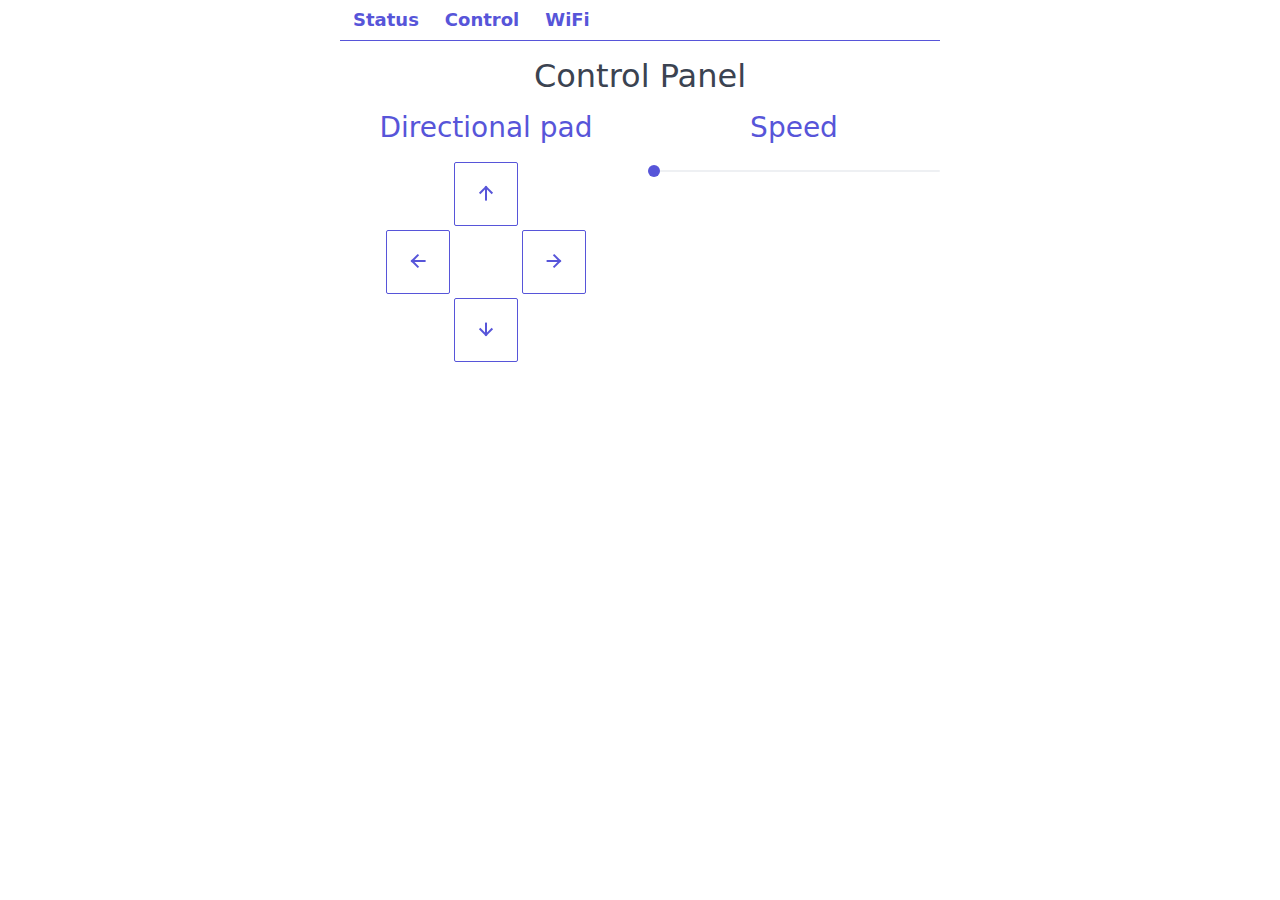
==== MyProjectThing/data/index.html @ 7fdcc574 "ASyncWebServer control (Stable V1)" ====
<!DOCTYPE html>
<html>

<head>
  <meta charset="utf-8">

  <meta name="viewport" content="width=device-width, initial-scale=1.0">

  <title>Gakki-bot</title>

  <link rel="stylesheet" href="spectre.css">
  <link rel="stylesheet" href="style.css">

  <script src="jquery.js"></script>
  <script src="script.js"></script>
</head>

<body>
  <div class="container grid-sm">
    <header class="navbar">
      <div class="navbar-section">
        <a href="" class="btn btn-link btn-lg">Status</a>
        <a href="" class="btn btn-link btn-lg">Control</a>
        <a href="" class="btn btn-link btn-lg">WiFi</a>
      </div>
    </header>

    <h2 class="text-center">Control Panel</h2>

    <div class="columns">
      <div class="column col-6 col-sm-10 is-centered">
        <div class="form-group">
          <h3 class="text-primary text-center">Speed</h3>
          <input id="speed" class="slider tooltip" type="range" min="40" max="100" value="40" oninput="this.setAttribute('value', this.value);">
        </div>
      </div>

      <div class="column col-6 col-sm-12 is-centered">
        <h3 class="text-primary text-center">Directional pad</h3>

        <table class="is-centered">
          <tr>
            <td></td>
            <td>
              <button id="forward" class="btn btn-action btn-xl"><i class="icon icon-upward"></i></button>
            </td>
            <td></td>
          </tr>
          <tr>
            <td>
              <button id="left" class="btn btn-action btn-xl"><i class="icon icon-back"></i></button>
            </td>
            <td></td>
            <td>
              <button id="right" class="btn btn-action btn-xl"><i class="icon icon-forward"></i></button>
            </td>
          </tr>
          <tr>
            <td></td>
            <td>
              <button id="backward" class="btn btn-action btn-xl"><i class="icon icon-downward"></i></button>
            </td>
            <td></td>
          </tr>
        </table>
      </div>
    </div>
  </div>
</body>

</html>
---- MyProjectThing/data/spectre.css ----
.table,.text-left{text-align:left}button,hr,input{overflow:visible}audio,canvas,progress,video{display:inline-block}progress,sub,sup{vertical-align:baseline}html,legend{box-sizing:border-box}fieldset,legend,ol,ul{padding:0}ol,ol ol,ol ul,ul,ul ol,ul ul{margin:.8rem 0 .8rem .8rem}.btn:focus,a:focus{box-shadow:0 0 0 .1rem rgba(87,85,217,.2)}.form-input,.has-icon-left,.has-icon-right,sub,sup{position:relative}.text-ellipsis,.tooltip::after{text-overflow:ellipsis}html{font-family:sans-serif;-webkit-text-size-adjust:100%;-ms-text-size-adjust:100%}article,aside,details,figcaption,figure,footer,header,main,menu,nav,section{display:block}h1{margin:.67em 0}hr{box-sizing:content-box;height:0}a{background-color:transparent;color:#5755d9;outline:0;text-decoration:none}a:active,a:hover{outline-width:0}address{font-style:normal}b,strong{font-weight:bolder}code,kbd,pre,samp{font-family:"SF Mono","Segoe UI Mono","Roboto Mono",Menlo,Courier,monospace;font-size:1em}dfn{font-style:italic}small{font-size:80%;font-weight:400}sub,sup{font-size:75%;line-height:0}sub{bottom:-.25em}sup{top:-.5em}audio:not([controls]){display:none;height:0}img{border-style:none}svg:not(:root){overflow:hidden}button,input,optgroup,select,textarea{font-family:inherit;font-size:inherit;line-height:inherit;margin:0}button,select{text-transform:none}[type=reset],[type=submit],button,html [type=button]{-webkit-appearance:button}[type=button]::-moz-focus-inner,[type=reset]::-moz-focus-inner,[type=submit]::-moz-focus-inner,button::-moz-focus-inner{border-style:none;padding:0}fieldset{border:0;margin:0}kbd,mark{border-radius:.1rem}legend{color:inherit;display:table;max-width:100%;white-space:normal}.btn,.form-select{vertical-align:middle}textarea{overflow:auto}[type=checkbox],[type=radio]{box-sizing:border-box;padding:0}[type=number]::-webkit-inner-spin-button,[type=number]::-webkit-outer-spin-button{height:auto}[type=search]{-webkit-appearance:textfield;outline-offset:-2px}[type=search]::-webkit-search-cancel-button,[type=search]::-webkit-search-decoration{-webkit-appearance:none}::-webkit-file-upload-button{-webkit-appearance:button;font:inherit}.btn,.form-input{-webkit-appearance:none;-moz-appearance:none;transition:background .2s,border .2s,box-shadow .2s,color .2s}summary{display:list-item;outline:0}[hidden],template{display:none}*,::after,::before{box-sizing:inherit}html{font-size:20px;line-height:1.5;-webkit-tap-highlight-color:transparent}body{margin:0;background:#fff;color:#3b4351;font-family:-apple-system,system-ui,BlinkMacSystemFont,"Segoe UI",Roboto,"Helvetica Neue",sans-serif;font-size:.8rem;overflow-x:hidden;text-rendering:optimizeLegibility}a.active,a:active,a:focus,a:hover{color:#302ecd;text-decoration:underline}a:visited{color:#807fe2}h1,h2,h3,h4,h5,h6{color:inherit;font-weight:500;line-height:1.2;margin-bottom:.5em;margin-top:0}.h1,.h2,.h3,.h4,.h5,.h6{font-weight:500}.h1,h1{font-size:2rem}.h2,h2{font-size:1.6rem}.h3,h3{font-size:1.4rem}.h4,h4{font-size:1.2rem}.h5,h5{font-size:1rem}.h6,h6{font-size:.8rem}p{margin:0 0 1.2rem}a,ins,u{-webkit-text-decoration-skip:ink edges;text-decoration-skip:ink edges}abbr[title]{border-bottom:.05rem dotted;cursor:help;text-decoration:none}kbd{background:#303742;color:#fff;font-size:.7rem;line-height:1.2;padding:.1rem .2rem}mark{background:#ffe9b3;border-bottom:.05rem solid #ffd367;color:#3b4351;padding:.05rem .1rem 0}blockquote{border-left:.1rem solid #dadee4;margin-left:0;padding:.4rem .8rem}blockquote p:last-child{margin-bottom:0}ol li,ul li{margin-top:.4rem}ul{list-style:disc inside}ul ul{list-style-type:circle}ol{list-style:decimal inside}.breadcrumb,.menu,.nav,.pagination,.step,.tab{list-style:none}ol ol{list-style-type:lower-alpha}dl dt{font-weight:700}dl dd{margin:.4rem 0 .8rem}.table{border-collapse:collapse;border-spacing:0;width:100%}.bar .bar-item,.btn,.empty{text-align:center}.table.table-striped tbody tr:nth-of-type(odd){background:#f7f8f9}.table tbody tr.active,.table.table-hover tbody tr:hover,.table.table-striped tbody tr.active{background:#eef0f3}.table.table-scroll{display:block;overflow-x:auto;padding-bottom:.75rem;white-space:nowrap}.table td,.table th{border-bottom:.05rem solid #dadee4;padding:.6rem .4rem}.table th{border-bottom-width:.1rem}.btn{appearance:none;background:#fff;border:.05rem solid #5755d9;border-radius:.1rem;color:#5755d9;cursor:pointer;display:inline-block;font-size:.8rem;height:1.8rem;line-height:1.2rem;outline:0;padding:.25rem .4rem;text-decoration:none;-webkit-user-select:none;-moz-user-select:none;-ms-user-select:none;user-select:none;white-space:nowrap}.btn:focus,.btn:hover{background:#f1f1fc;border-color:#4b48d6;text-decoration:none}.btn.active,.btn:active{background:#4b48d6;border-color:#3634d2;color:#fff;text-decoration:none}.btn.active.loading::after,.btn:active.loading::after{border-bottom-color:#fff;border-left-color:#fff}.btn.disabled,.btn:disabled,.btn[disabled]{cursor:default;opacity:.5;pointer-events:none}.btn.btn-primary{background:#5755d9;border-color:#4b48d6;color:#fff}.btn.btn-primary:focus,.btn.btn-primary:hover{background:#4240d4;border-color:#3634d2;color:#fff}.btn.btn-primary.active,.btn.btn-primary:active{background:#3a38d2;border-color:#302ecd;color:#fff}.btn.btn-primary.loading::after{border-bottom-color:#fff;border-left-color:#fff}.btn.btn-success{background:#32b643;border-color:#2faa3f;color:#fff}.btn.btn-success:focus{box-shadow:0 0 0 .1rem rgba(50,182,67,.2)}.btn.btn-success:focus,.btn.btn-success:hover{background:#30ae40;border-color:#2da23c;color:#fff}.btn.btn-success.active,.btn.btn-success:active{background:#2a9a39;border-color:#278e34;color:#fff}.btn.btn-success.loading::after{border-bottom-color:#fff;border-left-color:#fff}.btn.btn-error{background:#e85600;border-color:#d95000;color:#fff}.btn.btn-error:focus{box-shadow:0 0 0 .1rem rgba(232,86,0,.2)}.form-input:focus,.form-select:focus{box-shadow:0 0 0 .1rem rgba(87,85,217,.2)}.btn.btn-error:focus,.btn.btn-error:hover{background:#de5200;border-color:#cf4d00;color:#fff}.btn.btn-error.active,.btn.btn-error:active{background:#c44900;border-color:#b54300;color:#fff}.btn.btn-error.loading::after{border-bottom-color:#fff;border-left-color:#fff}.btn.btn-link{background:0 0;border-color:transparent;color:#5755d9}.btn.btn-link.active,.btn.btn-link:active,.btn.btn-link:focus,.btn.btn-link:hover{color:#302ecd}.btn.btn-sm{font-size:.7rem;height:1.4rem;padding:.05rem .3rem}.btn.btn-lg{font-size:.9rem;height:2rem;padding:.35rem .6rem}.btn.btn-block{display:block;width:100%}.btn.btn-action{padding-left:0;padding-right:0;width:1.8rem}.btn.btn-action.btn-sm{width:1.4rem}.btn.btn-action.btn-lg{width:2rem}.btn.btn-clear{background:0 0;border:0;color:currentColor;height:1rem;line-height:.8rem;margin-left:.2rem;margin-right:-2px;opacity:1;padding:.1rem;text-decoration:none;width:1rem}.btn.btn-clear:focus,.btn.btn-clear:hover{background:rgba(247,248,249,.5);opacity:.95}.form-input,.form-select{background:#fff;outline:0}.btn.btn-clear::before{content:"\2715"}.btn-group{display:inline-flex;display:-ms-inline-flexbox;-ms-flex-wrap:wrap;flex-wrap:wrap}.btn-group .btn{-ms-flex:1 0 auto;flex:1 0 auto}.btn-group .btn:first-child:not(:last-child){border-bottom-right-radius:0;border-top-right-radius:0}.btn-group .btn:not(:first-child):not(:last-child){border-radius:0;margin-left:-.05rem}.btn-group .btn:last-child:not(:first-child){border-bottom-left-radius:0;border-top-left-radius:0;margin-left:-.05rem}.btn-group .btn.active,.btn-group .btn:active,.btn-group .btn:focus,.btn-group .btn:hover{z-index:1}.btn-group.btn-group-block{display:flex;display:-ms-flexbox}.form-input,.form-label{display:block;line-height:1.2rem}.btn-group.btn-group-block .btn{-ms-flex:1 0 0;flex:1 0 0}.form-group:not(:last-child){margin-bottom:.4rem}fieldset,legend{margin-bottom:.8rem}legend{font-size:.9rem;font-weight:500}.form-label{padding:.3rem 0}.form-label.label-sm{font-size:.7rem;padding:.1rem 0}.form-label.label-lg{font-size:.9rem;padding:.4rem 0}.form-input{appearance:none;border:.05rem solid #bcc3ce;border-radius:.1rem;color:#3b4351;font-size:.8rem;height:1.8rem;max-width:100%;padding:.25rem .4rem;width:100%}.form-select,.slider{-webkit-appearance:none}.form-input:focus{border-color:#5755d9}.form-input::-webkit-input-placeholder{color:#bcc3ce}.form-input:-ms-input-placeholder{color:#bcc3ce}.form-input::-ms-input-placeholder{color:#bcc3ce}.form-input::placeholder{color:#bcc3ce}.form-input.input-sm{font-size:.7rem;height:1.4rem;padding:.05rem .3rem}.form-input.input-lg{font-size:.9rem;height:2rem;padding:.35rem .6rem}.form-input.input-inline{display:inline-block;vertical-align:middle;width:auto}.form-input[type=file],textarea.form-input,textarea.form-input.input-lg,textarea.form-input.input-sm{height:auto}.form-input-hint{color:#bcc3ce;font-size:.7rem;margin-top:.2rem}.has-success .form-input-hint,.is-success+.form-input-hint{color:#32b643}.has-error .form-input-hint,.is-error+.form-input-hint{color:#e85600}.form-select{-moz-appearance:none;appearance:none;border:.05rem solid #bcc3ce;border-radius:.1rem;color:inherit;font-size:.8rem;height:1.8rem;line-height:1.2rem;padding:.25rem .4rem;width:100%}.form-select:focus{border-color:#5755d9}.form-select::-ms-expand{display:none}.form-select.select-sm{font-size:.7rem;height:1.4rem;padding:.05rem 1.1rem .05rem .3rem}.form-select.select-lg{font-size:.9rem;height:2rem;padding:.35rem 1.4rem .35rem .6rem}.form-select[multiple],.form-select[size]{height:auto;padding:.25rem .4rem}.form-select[multiple] option,.form-select[size] option{padding:.1rem .2rem}.form-select:not([multiple]):not([size]){background:url("data:image/svg+xml;charset=utf8,%3Csvg%20xmlns='http://www.w3.org/2000/svg'%20viewBox='0%200%204%205'%3E%3Cpath%20fill='%23667189'%20d='M2%200L0%202h4zm0%205L0%203h4z'/%3E%3C/svg%3E") right .35rem center/.4rem .5rem no-repeat #fff;padding-right:1.2rem}.has-icon-left .form-icon,.has-icon-right .form-icon{height:.8rem;margin:0 .25rem;position:absolute;top:50%;transform:translateY(-50%);width:.8rem;z-index:2}.has-icon-left .form-icon{left:.05rem}.has-icon-left .form-input{padding-left:1.3rem}.has-icon-right .form-icon{right:.05rem}.has-icon-right .form-input{padding-right:1.3rem}.form-checkbox,.form-radio,.form-switch{display:block;line-height:1.2rem;margin:.2rem 0;min-height:1.2rem;padding:.1rem .4rem .1rem 1.2rem;position:relative}.form-checkbox input,.form-radio input,.form-switch input{clip:rect(0,0,0,0);height:1px;margin:-1px;overflow:hidden;position:absolute;width:1px}.form-checkbox input:focus+.form-icon,.form-radio input:focus+.form-icon,.form-switch input:focus+.form-icon{border-color:#5755d9;box-shadow:0 0 0 .1rem rgba(87,85,217,.2)}.form-checkbox input:checked+.form-icon,.form-radio input:checked+.form-icon,.form-switch input:checked+.form-icon{background:#5755d9;border-color:#5755d9}.form-checkbox .form-icon,.form-radio .form-icon,.form-switch .form-icon{border:.05rem solid #bcc3ce;cursor:pointer;display:inline-block;position:absolute;transition:background .2s,border .2s,box-shadow .2s,color .2s}.form-checkbox.input-sm,.form-radio.input-sm,.form-switch.input-sm{font-size:.7rem;margin:0}.form-checkbox.input-lg,.form-radio.input-lg,.form-switch.input-lg{font-size:.9rem;margin:.3rem 0}.form-checkbox .form-icon,.form-radio .form-icon{background:#fff;height:.8rem;left:0;top:.3rem;width:.8rem}.form-checkbox input:checked+.form-icon::before,.form-checkbox input:indeterminate+.form-icon::before,.form-radio input:checked+.form-icon::before{left:50%;top:50%;content:"";position:absolute}.form-checkbox input:active+.form-icon,.form-radio input:active+.form-icon{background:#eef0f3}.form-checkbox .form-icon{border-radius:.1rem}.form-checkbox input:checked+.form-icon::before{background-clip:padding-box;border:.1rem solid #fff;border-left-width:0;border-top-width:0;height:9px;margin-left:-3px;margin-top:-6px;transform:rotate(45deg);width:6px}.form-checkbox input:indeterminate+.form-icon{background:#5755d9;border-color:#5755d9}.form-checkbox input:indeterminate+.form-icon::before{background:#fff;height:2px;margin-left:-5px;margin-top:-1px;width:10px}.form-radio .form-icon{border-radius:50%}.form-radio input:checked+.form-icon::before{background:#fff;border-radius:50%;height:6px;transform:translate(-50%,-50%);width:6px}.form-switch{padding-left:2rem}.form-switch .form-icon{background:#bcc3ce;background-clip:padding-box;border-radius:.45rem;height:.9rem;left:0;top:.25rem;width:1.6rem}.form-switch .form-icon::before{background:#fff;border-radius:50%;content:"";display:block;height:.8rem;left:0;position:absolute;top:0;transition:background .2s,border .2s,box-shadow .2s,color .2s,left .2s;width:.8rem}.form-switch input:checked+.form-icon::before{left:14px}.form-switch input:active+.form-icon::before{background:#f7f8f9}.input-group{display:flex;display:-ms-flexbox}.input-group .input-group-addon{background:#f7f8f9;border:.05rem solid #bcc3ce;border-radius:.1rem;line-height:1.2rem;padding:.25rem .4rem;white-space:nowrap}.label,code{line-height:1.2}.input-group .input-group-addon.addon-sm{font-size:.7rem;padding:.05rem .3rem}.input-group .input-group-addon.addon-lg{font-size:.9rem;padding:.35rem .6rem}.input-group .form-input,.input-group .form-select{-ms-flex:1 1 auto;flex:1 1 auto;width:1%}.input-group .input-group-btn{z-index:1}.input-group .form-input:first-child:not(:last-child),.input-group .form-select:first-child:not(:last-child),.input-group .input-group-addon:first-child:not(:last-child),.input-group .input-group-btn:first-child:not(:last-child){border-bottom-right-radius:0;border-top-right-radius:0}.input-group .form-input:not(:first-child):not(:last-child),.input-group .form-select:not(:first-child):not(:last-child),.input-group .input-group-addon:not(:first-child):not(:last-child),.input-group .input-group-btn:not(:first-child):not(:last-child){border-radius:0;margin-left:-.05rem}.input-group .form-input:last-child:not(:first-child),.input-group .form-select:last-child:not(:first-child),.input-group .input-group-addon:last-child:not(:first-child),.input-group .input-group-btn:last-child:not(:first-child){border-bottom-left-radius:0;border-top-left-radius:0;margin-left:-.05rem}.input-group .form-input:focus,.input-group .form-select:focus,.input-group .input-group-addon:focus,.input-group .input-group-btn:focus{z-index:2}.input-group .form-select{width:auto}.input-group.input-inline{display:inline-flex;display:-ms-inline-flexbox}.form-input.is-success,.form-select.is-success,.has-success .form-input,.has-success .form-select{background:#f9fdfa;border-color:#32b643}.form-input.is-success:focus,.form-select.is-success:focus,.has-success .form-input:focus,.has-success .form-select:focus{box-shadow:0 0 0 .1rem rgba(50,182,67,.2)}.form-input.is-error,.form-select.is-error,.has-error .form-input,.has-error .form-select{background:#fffaf7;border-color:#e85600}.form-checkbox.is-error input:checked+.form-icon,.form-checkbox.is-error input:indeterminate+.form-icon,.form-radio.is-error input:checked+.form-icon,.form-switch.is-error input:checked+.form-icon,.has-error .form-checkbox input:checked+.form-icon,.has-error .form-checkbox input:indeterminate+.form-icon,.has-error .form-radio input:checked+.form-icon,.has-error .form-switch input:checked+.form-icon{background:#e85600;border-color:#e85600}.form-input.is-error:focus,.form-select.is-error:focus,.has-error .form-input:focus,.has-error .form-select:focus{box-shadow:0 0 0 .1rem rgba(232,86,0,.2)}.form-checkbox.is-error .form-icon,.form-radio.is-error .form-icon,.form-switch.is-error .form-icon,.has-error .form-checkbox .form-icon,.has-error .form-radio .form-icon,.has-error .form-switch .form-icon{border-color:#e85600}.form-checkbox.is-error input:focus+.form-icon,.form-radio.is-error input:focus+.form-icon,.form-switch.is-error input:focus+.form-icon,.has-error .form-checkbox input:focus+.form-icon,.has-error .form-radio input:focus+.form-icon,.has-error .form-switch input:focus+.form-icon{border-color:#e85600;box-shadow:0 0 0 .1rem rgba(232,86,0,.2)}.form-input:not(:placeholder-shown):invalid{border-color:#e85600}.form-input:not(:placeholder-shown):invalid:focus{background:#fffaf7;box-shadow:0 0 0 .1rem rgba(232,86,0,.2)}.form-input:not(:placeholder-shown):invalid+.form-input-hint{color:#e85600}.form-input.disabled,.form-input:disabled,.form-select.disabled,.form-select:disabled{background-color:#eef0f3;cursor:not-allowed;opacity:.5}.form-input[readonly]{background-color:#f7f8f9}input.disabled+.form-icon,input:disabled+.form-icon{background:#eef0f3;cursor:not-allowed;opacity:.5}.form-switch input.disabled+.form-icon::before,.form-switch input:disabled+.form-icon::before{background:#fff}.form-horizontal{padding:.4rem 0}.form-horizontal .form-group{display:flex;display:-ms-flexbox;-ms-flex-wrap:wrap;flex-wrap:wrap}.form-inline,.label{display:inline-block}.label{background:#eef0f3;border-radius:.1rem;color:#455060;padding:.1rem .2rem}.label.label-rounded{border-radius:5rem;padding-left:.4rem;padding-right:.4rem}.img-responsive{display:block;height:auto;max-width:100%}.img-fit-cover{object-fit:cover}.img-fit-contain{object-fit:contain}.video-responsive{display:block;overflow:hidden;padding:0;position:relative;width:100%}.video-responsive::before{content:"";display:block;padding-bottom:56.25%}.video-responsive embed,.video-responsive iframe,.video-responsive object{border:0;bottom:0;height:100%;left:0;position:absolute;right:0;top:0;width:100%}img{position:relative;border-radius:50%}video.video-responsive{height:auto;max-width:100%}video.video-responsive::before{content:none}.video-responsive-4-3::before{padding-bottom:75%}.video-responsive-1-1::before{padding-bottom:100%}.figure{margin:0 0 .4rem}.figure .figure-caption{color:#66758c;margin-top:.4rem}.container{margin-left:auto;margin-right:auto;padding-left:.4rem;padding-right:.4rem;width:100%}.container.grid-xl{max-width:1296px}.container.grid-lg{max-width:976px}.container.grid-md{max-width:856px}.container.grid-sm{max-width:616px}.container.grid-xs{max-width:496px}.show-lg,.show-md,.show-sm,.show-xl,.show-xs{display:none!important}.columns{display:flex;display:-ms-flexbox;-ms-flex-wrap:wrap;flex-wrap:wrap;margin-left:-.4rem;margin-right:-.4rem}.columns.col-gapless{margin-left:0;margin-right:0}.col-ml-auto,.col-mx-auto{margin-left:auto}.col-mr-auto,.col-mx-auto{margin-right:auto}.columns.col-gapless>.column{padding-left:0;padding-right:0}.columns.col-oneline{-ms-flex-wrap:nowrap;flex-wrap:nowrap;overflow-x:auto}.column{-ms-flex:1;flex:1;max-width:100%;padding-left:.4rem;padding-right:.4rem}.column.col-1,.column.col-10,.column.col-11,.column.col-12,.column.col-2,.column.col-3,.column.col-4,.column.col-5,.column.col-6,.column.col-7,.column.col-8,.column.col-9{-ms-flex:none;flex:none}.col-12{width:100%}.col-11{width:91.66666667%}.col-10{width:83.33333333%}.col-9{width:75%}.col-8{width:66.66666667%}.col-7{width:58.33333333%}.col-6{width:50%}.col-5{width:41.66666667%}.col-4{width:33.33333333%}.col-3{width:25%}.col-2{width:16.66666667%}.col-1{width:8.33333333%}.col-auto{-ms-flex:0 0 auto;flex:0 0 auto;max-width:none;width:auto}@media (max-width:1280px){.col-xl-1,.col-xl-10,.col-xl-11,.col-xl-12,.col-xl-2,.col-xl-3,.col-xl-4,.col-xl-5,.col-xl-6,.col-xl-7,.col-xl-8,.col-xl-9{-ms-flex:none;flex:none}.col-xl-12{width:100%}.col-xl-11{width:91.66666667%}.col-xl-10{width:83.33333333%}.col-xl-9{width:75%}.col-xl-8{width:66.66666667%}.col-xl-7{width:58.33333333%}.col-xl-6{width:50%}.col-xl-5{width:41.66666667%}.col-xl-4{width:33.33333333%}.col-xl-3{width:25%}.col-xl-2{width:16.66666667%}.col-xl-1{width:8.33333333%}.hide-xl{display:none!important}.show-xl{display:block!important}}@media (max-width:960px){.col-lg-1,.col-lg-10,.col-lg-11,.col-lg-12,.col-lg-2,.col-lg-3,.col-lg-4,.col-lg-5,.col-lg-6,.col-lg-7,.col-lg-8,.col-lg-9{-ms-flex:none;flex:none}.col-lg-12{width:100%}.col-lg-11{width:91.66666667%}.col-lg-10{width:83.33333333%}.col-lg-9{width:75%}.col-lg-8{width:66.66666667%}.col-lg-7{width:58.33333333%}.col-lg-6{width:50%}.col-lg-5{width:41.66666667%}.col-lg-4{width:33.33333333%}.col-lg-3{width:25%}.col-lg-2{width:16.66666667%}.col-lg-1{width:8.33333333%}.hide-lg{display:none!important}.show-lg{display:block!important}}@media (max-width:840px){.col-md-1,.col-md-10,.col-md-11,.col-md-12,.col-md-2,.col-md-3,.col-md-4,.col-md-5,.col-md-6,.col-md-7,.col-md-8,.col-md-9{-ms-flex:none;flex:none}.col-md-12{width:100%}.col-md-11{width:91.66666667%}.col-md-10{width:83.33333333%}.col-md-9{width:75%}.col-md-8{width:66.66666667%}.col-md-7{width:58.33333333%}.col-md-6{width:50%}.col-md-5{width:41.66666667%}.col-md-4{width:33.33333333%}.col-md-3{width:25%}.col-md-2{width:16.66666667%}.col-md-1{width:8.33333333%}.hide-md{display:none!important}.show-md{display:block!important}}@media (max-width:600px){.col-sm-1,.col-sm-10,.col-sm-11,.col-sm-12,.col-sm-2,.col-sm-3,.col-sm-4,.col-sm-5,.col-sm-6,.col-sm-7,.col-sm-8,.col-sm-9{-ms-flex:none;flex:none}.col-sm-12{width:100%}.col-sm-11{width:91.66666667%}.col-sm-10{width:83.33333333%}.col-sm-9{width:75%}.col-sm-8{width:66.66666667%}.col-sm-7{width:58.33333333%}.col-sm-6{width:50%}.col-sm-5{width:41.66666667%}.col-sm-4{width:33.33333333%}.col-sm-3{width:25%}.col-sm-2{width:16.66666667%}.col-sm-1{width:8.33333333%}.hide-sm{display:none!important}.show-sm{display:block!important}}@media (max-width:480px){.col-xs-1,.col-xs-10,.col-xs-11,.col-xs-12,.col-xs-2,.col-xs-3,.col-xs-4,.col-xs-5,.col-xs-6,.col-xs-7,.col-xs-8,.col-xs-9{-ms-flex:none;flex:none}.col-xs-12{width:100%}.col-xs-11{width:91.66666667%}.col-xs-10{width:83.33333333%}.col-xs-9{width:75%}.col-xs-8{width:66.66666667%}.col-xs-7{width:58.33333333%}.col-xs-6{width:50%}.col-xs-5{width:41.66666667%}.col-xs-4{width:33.33333333%}.col-xs-3{width:25%}.col-xs-2{width:16.66666667%}.col-xs-1{width:8.33333333%}.hide-xs{display:none!important}.show-xs{display:block!important}}.hero{display:flex;display:-ms-flexbox;-ms-flex-direction:column;flex-direction:column;-ms-flex-pack:justify;justify-content:space-between;padding-bottom:4rem;padding-top:4rem}.hero.hero-sm{padding-bottom:2rem;padding-top:2rem}.hero.hero-lg{padding-bottom:8rem;padding-top:8rem}.hero .hero-body{padding:.4rem}.navbar{align-items:stretch;display:flex;display:-ms-flexbox;-ms-flex-align:stretch;-ms-flex-pack:justify;-ms-flex-wrap:wrap;flex-wrap:wrap;justify-content:space-between}.navbar .navbar-section{align-items:center;display:flex;display:-ms-flexbox;-ms-flex:1 0 0;flex:1 0 0;-ms-flex-align:center}.navbar .navbar-section:not(:first-child):last-child{-ms-flex-pack:end;justify-content:flex-end}.navbar .navbar-center{align-items:center;display:flex;display:-ms-flexbox;-ms-flex:0 0 auto;flex:0 0 auto;-ms-flex-align:center}.navbar .navbar-brand{font-size:.9rem;text-decoration:none}.accordion input:checked~.accordion-header .icon,.accordion[open] .accordion-header .icon{transform:rotate(90deg)}.accordion input:checked~.accordion-body,.accordion[open] .accordion-body{max-height:50rem}.accordion .accordion-header{display:block;padding:.2rem .4rem}.accordion .accordion-header .icon{transition:transform .25s}.accordion .accordion-body{margin-bottom:.4rem;max-height:0;overflow:hidden;transition:max-height .25s}summary.accordion-header::-webkit-details-marker{display:none}.badge.avatar::after,.badge.btn::after{position:absolute;transform:translate(50%,-50%)}.badge:not([data-badge])::after,.badge[data-badge]::after{background:#5755d9;background-clip:padding-box;border-radius:.5rem;box-shadow:0 0 0 .1rem #fff;color:#fff;content:attr(data-badge);display:inline-block;transform:translate(-.05rem,-.5rem)}.badge[data-badge]::after{font-size:.7rem;height:.9rem;line-height:1;min-width:.9rem;padding:.1rem .2rem;text-align:center;white-space:nowrap}.badge:not([data-badge])::after,.badge[data-badge=""]::after{height:6px;min-width:6px;padding:0;width:6px}.badge.btn::after{right:0;top:0}.badge.avatar::after{right:14.64%;top:14.64%;z-index:100}.breadcrumb{margin:.2rem 0;padding:.2rem 0}.breadcrumb .breadcrumb-item{color:#66758c;display:inline-block;margin:0;padding:.2rem 0}.breadcrumb .breadcrumb-item:not(:last-child){margin-right:.2rem}.breadcrumb .breadcrumb-item:not(:last-child) a{color:#66758c}.breadcrumb .breadcrumb-item:not(:first-child)::before{color:#66758c;content:"/";padding-right:.4rem}.step .step-item a::before,.step .step-item:not(:first-child)::before{content:"";background:#5755d9;position:absolute}.bar{background:#eef0f3;border-radius:.1rem;display:flex;display:-ms-flexbox;-ms-flex-wrap:nowrap;flex-wrap:nowrap;height:.8rem;width:100%}.bar.bar-sm{height:.2rem}.bar .bar-item{background:#5755d9;color:#fff;display:block;-ms-flex-negative:0;flex-shrink:0;font-size:.7rem;height:100%;line-height:.8rem;position:relative;width:0}.bar .bar-item:first-child{border-bottom-left-radius:.1rem;border-top-left-radius:.1rem}.bar .bar-item:last-child{border-bottom-right-radius:.1rem;border-top-right-radius:.1rem;-ms-flex-negative:1;flex-shrink:1}.card,.modal-container{-ms-flex-direction:column}.bar-slider{height:.1rem;margin:.4rem 0;position:relative}.bar-slider .bar-item{left:0;padding:0;position:absolute}.bar-slider .bar-item:not(:last-child):first-child{background:#eef0f3;z-index:1}.bar-slider .bar-slider-btn{background:#5755d9;border:0;border-radius:50%;height:.6rem;padding:0;position:absolute;right:0;top:50%;transform:translate(50%,-50%);width:.6rem}.bar-slider .bar-slider-btn:active{box-shadow:0 0 0 .1rem #5755d9}.card{background:#fff;border:.05rem solid #dadee4;border-radius:.1rem;display:flex;display:-ms-flexbox;flex-direction:column}.card .card-body,.card .card-footer,.card .card-header{padding:.8rem .8rem 0}.card .card-body:last-child,.card .card-footer:last-child,.card .card-header:last-child{padding-bottom:.8rem}.card .card-body{-ms-flex:1 1 auto;flex:1 1 auto}.card .card-image{padding-top:.8rem}.card .card-image:first-child{padding-top:0}.card .card-image:first-child img{border-top-left-radius:.1rem;border-top-right-radius:.1rem}.card .card-image:last-child img{border-bottom-left-radius:.1rem;border-bottom-right-radius:.1rem}.empty,.menu,.menu .menu-item>a,.modal-container,.tooltip::after{border-radius:.1rem}.dropdown{display:inline-block;position:relative}.dropdown .menu{animation:slide-down .15s ease 1;display:none;left:0;max-height:50vh;overflow-y:auto;position:absolute;top:100%}.dropdown.dropdown-right .menu{left:auto;right:0}.dropdown .dropdown-toggle:focus+.menu,.dropdown .menu:hover,.dropdown.active .menu{display:block}.dropdown .btn-group .dropdown-toggle:nth-last-child(2){border-bottom-right-radius:.1rem;border-top-right-radius:.1rem}.empty{background:#f7f8f9;color:#66758c;padding:3.2rem 1.6rem}.empty .empty-icon{margin-bottom:.8rem}.empty .empty-subtitle,.empty .empty-title{margin:.4rem auto}.empty .empty-action{margin-top:.8rem}.menu{background:#fff;box-shadow:0 .05rem .2rem rgba(48,55,66,.3);margin:0;min-width:180px;padding:.4rem;transform:translateY(.2rem);z-index:300}.menu.menu-nav{background:0 0;box-shadow:none}.menu .menu-item{margin-top:0;padding:0 .4rem;text-decoration:none;-webkit-user-select:none;-moz-user-select:none;-ms-user-select:none;user-select:none}.menu .menu-item>a{color:inherit;display:block;margin:0 -.4rem;padding:.2rem .4rem;text-decoration:none}.menu .menu-item>a.active,.menu .menu-item>a:active,.menu .menu-item>a:focus,.menu .menu-item>a:hover{background:#f1f1fc;color:#5755d9}.menu .menu-item .form-checkbox,.menu .menu-item .form-radio,.menu .menu-item .form-switch{margin:.1rem 0}.menu .menu-item+.menu-item{margin-top:.2rem}.menu .menu-badge{float:right;padding:.2rem 0}.menu .menu-badge .btn{margin-top:-.1rem}.modal{align-items:center;bottom:0;display:none;-ms-flex-align:center;-ms-flex-pack:center;justify-content:center;left:0;opacity:0;overflow:hidden;padding:.4rem;position:fixed;right:0;top:0}.modal.active,.modal:target{display:flex;display:-ms-flexbox;opacity:1;z-index:400}.modal.active .modal-overlay,.modal:target .modal-overlay{background:rgba(247,248,249,.75);bottom:0;cursor:default;display:block;left:0;position:absolute;right:0;top:0}.modal.active .modal-container,.modal:target .modal-container{animation:slide-down .2s ease 1;z-index:1}.modal.modal-sm .modal-container{max-width:320px;padding:0 .4rem}.modal.modal-lg .modal-overlay{background:#fff}.modal.modal-lg .modal-container{box-shadow:none;max-width:960px}.modal-container{box-shadow:0 .2rem .5rem rgba(48,55,66,.3)}.modal-container{background:#fff;display:flex;display:-ms-flexbox;flex-direction:column;max-height:75vh;max-width:640px;padding:0 .8rem;width:100%}.modal-container.modal-fullheight{max-height:100vh}.modal-container .modal-header{color:#303742;padding:.8rem}.modal-container .modal-body{overflow-y:auto;padding:.8rem;position:relative}.modal-container .modal-footer{padding:.8rem;text-align:right}.nav{display:flex;display:-ms-flexbox;-ms-flex-direction:column;flex-direction:column;margin:.2rem 0}.nav .nav-item a{color:#66758c;padding:.2rem .4rem;text-decoration:none}.nav .nav-item a:focus,.nav .nav-item a:hover{color:#5755d9}.nav .nav-item.active>a{color:#505c6e;font-weight:700}.nav .nav-item.active>a:focus,.nav .nav-item.active>a:hover,.pagination .page-item a:focus,.pagination .page-item a:hover{color:#5755d9}.nav .nav{margin-bottom:.4rem;margin-left:.8rem}.pagination{display:flex;display:-ms-flexbox;margin:.2rem 0;padding:.2rem 0}.pagination .page-item{margin:.2rem .05rem}.pagination .page-item span{display:inline-block;padding:.2rem}.pagination .page-item a{border-radius:.1rem;display:inline-block;padding:.2rem .4rem;text-decoration:none}.pagination .page-item.disabled a{cursor:default;opacity:.5;pointer-events:none}.pagination .page-item.active a{background:#5755d9;color:#fff}.pagination .page-item.page-next,.pagination .page-item.page-prev{-ms-flex:1 0 50%;flex:1 0 50%}.pagination .page-item.page-next{text-align:right}.pagination .page-item .page-item-title{margin:0}.pagination .page-item .page-item-subtitle{margin:0;opacity:.5}.panel{border:.05rem solid #dadee4;border-radius:.1rem;display:flex;display:-ms-flexbox;-ms-flex-direction:column;flex-direction:column}.panel .panel-footer,.panel .panel-header{-ms-flex:0 0 auto;flex:0 0 auto;padding:.8rem}.panel .panel-nav{-ms-flex:0 0 auto;flex:0 0 auto}.panel .panel-body{-ms-flex:1 1 auto;flex:1 1 auto;overflow-y:auto;padding:0 .8rem}.tile.tile-centered .tile-content,.tooltip::after{overflow:hidden}.step{display:flex;display:-ms-flexbox;-ms-flex-wrap:nowrap;flex-wrap:nowrap;margin:.2rem 0;width:100%}.step .step-item{-ms-flex:1 1 0;flex:1 1 0;margin-top:0;min-height:1rem;position:relative;text-align:center}.step .step-item:not(:first-child)::before{height:2px;left:-50%;top:9px;width:100%}.step .step-item a{color:#5755d9;display:inline-block;padding:20px 10px 0;text-decoration:none}.step .step-item a::before{border:.1rem solid #fff;border-radius:50%;display:block;height:.6rem;left:50%;top:.2rem;transform:translateX(-50%);width:.6rem;z-index:1}.step .step-item.active a::before{background:#fff;border:.1rem solid #5755d9}.step .step-item.active~.step-item a::before,.step .step-item.active~.step-item::before{background:#dadee4}.step .step-item.active~.step-item a{color:#bcc3ce}.tab{align-items:center;border-bottom:.05rem solid #dadee4;display:flex;display:-ms-flexbox;-ms-flex-align:center;-ms-flex-wrap:wrap;flex-wrap:wrap;margin:.2rem 0 .15rem}.tab .tab-item{margin-top:0}.tab .tab-item a{border-bottom:.1rem solid transparent;color:inherit;display:block;margin:0 .4rem 0 0;padding:.4rem .2rem .3rem;text-decoration:none}.tab .tab-item a:focus,.tab .tab-item a:hover{color:#5755d9}.tab .tab-item a.active,.tab .tab-item.active a{border-bottom-color:#5755d9;color:#5755d9}.tab .tab-item.tab-action{-ms-flex:1 0 auto;flex:1 0 auto;text-align:right}.tab .tab-item .btn-clear{margin-top:-.2rem}.tab.tab-block .tab-item{-ms-flex:1 0 0;flex:1 0 0;text-align:center}.tab.tab-block .tab-item a{margin:0}.tab.tab-block .tab-item .badge[data-badge]::after{position:absolute;right:.1rem;top:.1rem;transform:translate(0,0)}.tab:not(.tab-block) .badge{padding-right:0}.tile{align-content:space-between;align-items:flex-start;display:flex;display:-ms-flexbox;-ms-flex-align:start;-ms-flex-line-pack:justify}.d-block,.toast{display:block}.tile .tile-action,.tile .tile-icon{-ms-flex:0 0 auto;flex:0 0 auto}.tile .tile-content{-ms-flex:1 1 auto;flex:1 1 auto}.tile .tile-content:not(:first-child){padding-left:.4rem}.tile .tile-content:not(:last-child){padding-right:.4rem}.tile .tile-subtitle,.tile .tile-title{line-height:1.2rem}.tile.tile-centered{align-items:center;-ms-flex-align:center}.tile.tile-centered .tile-subtitle,.tile.tile-centered .tile-title{margin-bottom:0;overflow:hidden;text-overflow:ellipsis;white-space:nowrap}.toast{background:rgba(48,55,66,.95);border:.05rem solid #303742;border-radius:.1rem;color:#fff;padding:.4rem;width:100%}.toast.toast-primary{background:rgba(87,85,217,.95);border-color:#5755d9}.toast.toast-success{background:rgba(50,182,67,.95);border-color:#32b643}.toast.toast-warning{background:rgba(255,183,0,.95);border-color:#ffb700}.toast.toast-error{background:rgba(232,86,0,.95);border-color:#e85600}.toast a{color:#fff;text-decoration:underline}.toast a.active,.toast a:active,.toast a:focus,.toast a:hover{opacity:.75}.toast .btn-clear{margin:.1rem}.toast p:last-child{margin-bottom:0}.tooltip{position:relative}.tooltip::after{background:rgba(48,55,66,.95);bottom:100%;color:#fff;content:attr(data-tooltip);display:block;font-size:.7rem;left:50%;max-width:320px;opacity:0;padding:.2rem .4rem;pointer-events:none;position:absolute;transform:translate(-50%,.4rem);transition:opacity .2s,transform .2s;white-space:pre;z-index:300}.text-clip,.text-ellipsis{overflow:hidden;white-space:nowrap}.tooltip:focus::after,.tooltip:hover::after{opacity:1;transform:translate(-50%,-.2rem)}.tooltip.disabled,.tooltip[disabled]{pointer-events:auto}.tooltip.tooltip-right::after{bottom:50%;left:100%;transform:translate(-.2rem,50%)}.tooltip.tooltip-right:focus::after,.tooltip.tooltip-right:hover::after{transform:translate(.2rem,50%)}.tooltip.tooltip-bottom::after{bottom:auto;top:100%;transform:translate(-50%,-.4rem)}.tooltip.tooltip-bottom:focus::after,.tooltip.tooltip-bottom:hover::after{transform:translate(-50%,.2rem)}.tooltip.tooltip-left::after{bottom:50%;left:auto;right:100%;transform:translate(.4rem,50%)}.tooltip.tooltip-left:focus::after,.tooltip.tooltip-left:hover::after{transform:translate(-.2rem,50%)}@keyframes loading{0%{transform:rotate(0)}100%{transform:rotate(360deg)}}@keyframes slide-down{0%{opacity:0;transform:translateY(-1.6rem)}100%{opacity:1;transform:translateY(0)}}.text-primary{color:#5755d9!important}a.text-primary:focus,a.text-primary:hover{color:#4240d4}a.text-primary:visited{color:#6c6ade}.text-secondary{color:#e5e5f9!important}a.text-secondary:focus,a.text-secondary:hover{color:#d1d0f4}a.text-secondary:visited{color:#fafafe}.text-gray{color:#bcc3ce!important}a.text-gray:focus,a.text-gray:hover{color:#adb6c4}a.text-gray:visited{color:#cbd0d9}.text-light{color:#fff!important}a.text-light:focus,a.text-light:hover{color:#f2f2f2}a.text-light:visited{color:#fff}.text-dark{color:#3b4351!important}a.text-dark:focus,a.text-dark:hover{color:#303742}a.text-dark:visited{color:#455060}.text-success{color:#32b643!important}a.text-success:focus,a.text-success:hover{color:#2da23c}a.text-success:visited{color:#39c94b}.text-warning{color:#ffb700!important}a.text-warning:focus,a.text-warning:hover{color:#e6a500}a.text-warning:visited{color:#ffbe1a}.text-error{color:#e85600!important}a.text-error:focus,a.text-error:hover{color:#cf4d00}a.text-error:visited{color:#ff6003}.bg-primary{background:#5755d9!important;color:#fff}.bg-secondary{background:#f1f1fc!important}.bg-dark{background:#303742!important;color:#fff}.bg-gray{background:#f7f8f9!important}.bg-success{background:#32b643!important;color:#fff}.bg-warning{background:#ffb700!important;color:#fff}.bg-error{background:#e85600!important;color:#fff}.c-hand{cursor:pointer}.c-move{cursor:move}.c-zoom-in{cursor:zoom-in}.c-zoom-out{cursor:zoom-out}.c-not-allowed{cursor:not-allowed}.c-auto{cursor:auto}.d-inline{display:inline}.d-inline-block{display:inline-block}.d-flex{display:flex;display:-ms-flexbox}.d-inline-flex{display:inline-flex;display:-ms-inline-flexbox}.d-hide,.d-none{display:none!important}.d-visible{visibility:visible}.d-invisible{visibility:hidden}.text-hide{background:0 0;border:0;color:transparent;font-size:0;line-height:0;text-shadow:none}.text-assistive{border:0;clip:rect(0,0,0,0);height:1px;margin:-1px;overflow:hidden;padding:0;position:absolute;width:1px}.divider,.divider-vert{display:block;position:relative}.divider-vert[data-content]::after,.divider[data-content]::after{background:#fff;color:#bcc3ce;content:attr(data-content);display:inline-block;font-size:.7rem;padding:0 .4rem;transform:translateY(-.65rem)}.clearfix::after,.divider-vert::before,.loading::after{content:""}.divider{border-top:.05rem solid #dadee4;height:.05rem;margin:.4rem 0}.divider[data-content]{margin:.8rem 0}.mb-0,.my-0{margin-bottom:0!important}.divider-vert{display:block;padding:.8rem}.divider-vert::before{border-left:.05rem solid #dadee4;bottom:.4rem;display:block;left:50%;position:absolute;top:.4rem;transform:translateX(-50%)}.divider-vert[data-content]::after{left:50%;padding:.2rem 0;position:absolute;top:50%;transform:translate(-50%,-50%)}.pl-0,.px-0{padding-left:0!important}.pr-0,.px-0{padding-right:0!important}.pb-0,.py-0{padding-bottom:0!important}.pt-0,.py-0{padding-top:0!important}.loading{color:transparent!important;min-height:.8rem;pointer-events:none;position:relative}.loading::after{animation:loading .5s infinite linear;border:.1rem solid #5755d9;border-radius:50%;border-right-color:transparent;border-top-color:transparent;display:block;height:.8rem;left:50%;margin-left:-.4rem;margin-top:-.4rem;position:absolute;top:50%;width:.8rem;z-index:1}.loading.loading-lg{min-height:2rem}.loading.loading-lg::after{height:1.6rem;margin-left:-.8rem;margin-top:-.8rem;width:1.6rem}.mt-0,.my-0{margin-top:0!important}.clearfix::after{clear:both;display:table}.float-left{float:left!important}.float-right{float:right!important}.p-relative{position:relative!important}.p-absolute{position:absolute!important}.p-fixed{position:fixed!important}.p-sticky{position:sticky!important;position:-webkit-sticky!important}.p-centered{display:block;float:none;margin-left:auto;margin-right:auto}.ml-0,.mx-0{margin-left:0!important}.mr-0,.mx-0{margin-right:0!important}.flex-centered{align-items:center;display:flex;display:-ms-flexbox;-ms-flex-align:center;-ms-flex-pack:center;justify-content:center}.m-0{margin:0!important}.ml-1,.mx-1{margin-left:.2rem!important}.mr-1,.mx-1{margin-right:.2rem!important}.mb-1,.my-1{margin-bottom:.2rem!important}.mt-1,.my-1{margin-top:.2rem!important}.m-1{margin:.2rem!important}.ml-2,.mx-2{margin-left:.4rem!important}.mr-2,.mx-2{margin-right:.4rem!important}.mb-2,.my-2{margin-bottom:.4rem!important}.mt-2,.my-2{margin-top:.4rem!important}.m-2{margin:.4rem!important}.p-0{padding:0!important}.pl-1,.px-1{padding-left:.2rem!important}.pr-1,.px-1{padding-right:.2rem!important}.pb-1,.py-1{padding-bottom:.2rem!important}.pt-1,.py-1{padding-top:.2rem!important}.p-1{padding:.2rem!important}.pl-2,.px-2{padding-left:.4rem!important}.pr-2,.px-2{padding-right:.4rem!important}.pb-2,.py-2{padding-bottom:.4rem!important}.pt-2,.py-2{padding-top:.4rem!important}.p-2{padding:.4rem!important}.s-rounded{border-radius:.1rem}.s-circle{border-radius:50%}.text-right{text-align:right}.text-center{text-align:center}.text-justify{text-align:justify}.text-lowercase{text-transform:lowercase}.text-uppercase{text-transform:uppercase}.text-capitalize{text-transform:capitalize}.text-normal{font-weight:400}.text-bold{font-weight:700}.text-italic{font-style:italic}.text-large{font-size:1.2em}.text-clip{text-overflow:clip}.text-break{-webkit-hyphens:auto;-ms-hyphens:auto;hyphens:auto;word-break:break-word;word-wrap:break-word}.slider{-moz-appearance:none;appearance:none;background:0 0;display:block;height:1.2rem;width:100%}.slider:focus{box-shadow:0 0 0 .1rem rgba(87,85,217,.2);outline:0}.slider.tooltip:not([data-tooltip])::after{content:attr(value)}.slider::-webkit-slider-thumb{-webkit-appearance:none;background:#5755d9;border:0;border-radius:50%;height:.6rem;margin-top:-.25rem;transition:transform .2s;width:.6rem}.slider::-moz-range-thumb{background:#5755d9;border:0;border-radius:50%;height:.6rem;transition:transform .2s;width:.6rem}.slider::-ms-thumb{background:#5755d9;border:0;border-radius:50%;height:.6rem;transition:transform .2s;width:.6rem}.slider:active::-webkit-slider-thumb{transform:scale(1.25)}.slider:active::-moz-range-thumb{transform:scale(1.25)}.slider:active::-ms-thumb{transform:scale(1.25)}.slider.disabled::-webkit-slider-thumb,.slider:disabled::-webkit-slider-thumb{background:#f7f8f9;transform:scale(1)}.slider.disabled::-moz-range-thumb,.slider:disabled::-moz-range-thumb{background:#f7f8f9;transform:scale(1)}.slider.disabled::-ms-thumb,.slider:disabled::-ms-thumb{background:#f7f8f9;transform:scale(1)}.slider::-webkit-slider-runnable-track{background:#eef0f3;border-radius:.1rem;height:.1rem;width:100%}.slider::-moz-range-track{background:#eef0f3;border-radius:.1rem;height:.1rem;width:100%}.slider::-ms-track{background:#eef0f3;border-radius:.1rem;height:.1rem;width:100%}.slider::-ms-fill-lower{background:#5755d9}.icon{box-sizing:border-box;display:inline-block;font-size:inherit;font-style:normal;height:1em;position:relative;text-indent:-9999px;vertical-align:middle;width:1em}.icon::after,.icon::before{content:"";display:block;left:50%;position:absolute;top:50%;transform:translate(-50%,-50%)}.icon.icon-2x{font-size:1.6rem}.icon.icon-3x{font-size:2.4rem}.icon.icon-4x{font-size:3.2rem}.accordion .icon,.btn .icon,.menu .icon,.toast .icon{vertical-align:-10%}.btn-lg .icon{vertical-align:-15%}.icon-back::before,.icon-downward::before,.icon-forward::before,.icon-upward::before{border:.1rem solid currentColor;border-bottom:0;border-right:0;height:.65em;width:.65em}.icon-back::after,.icon-forward::after{background:currentColor;height:.1rem;width:.8em}.icon-downward::after,.icon-upward::after{background:currentColor;height:.8em;width:.1rem}.icon-back::after{left:55%}.icon-back::before{transform:translate(-50%,-50%) rotate(-45deg)}.icon-downward::after{top:45%}.icon-downward::before{transform:translate(-50%,-50%) rotate(-135deg)}.icon-forward::after{left:45%}.icon-forward::before{transform:translate(-50%,-50%) rotate(135deg)}.icon-upward::after{top:55%}.icon-upward::before{transform:translate(-50%,-50%) rotate(45deg)}
---- MyProjectThing/data/style.css ----
.is-centered {
  margin: 0 auto;
}

.btn.btn-xl {
  width: 4em;
  height: 4em;
}

.navbar {
  border-bottom: 1px solid #5755d9;
  margin-bottom: 1em;
}

.navbar .navbar-section a {
  font-weight: bold;
}

.navbar .navbar-section a:hover {
  background-color: #5755d9;
  color: white;
}

@media screen and (min-width: 600px) {
  .columns {
    flex-direction: row-reverse;
  }
}

@media screen and (max-width: 600px) {
  .columns {
    display: block;
  }

  .columns .column {
    margin-bottom: 1em;
  }
}
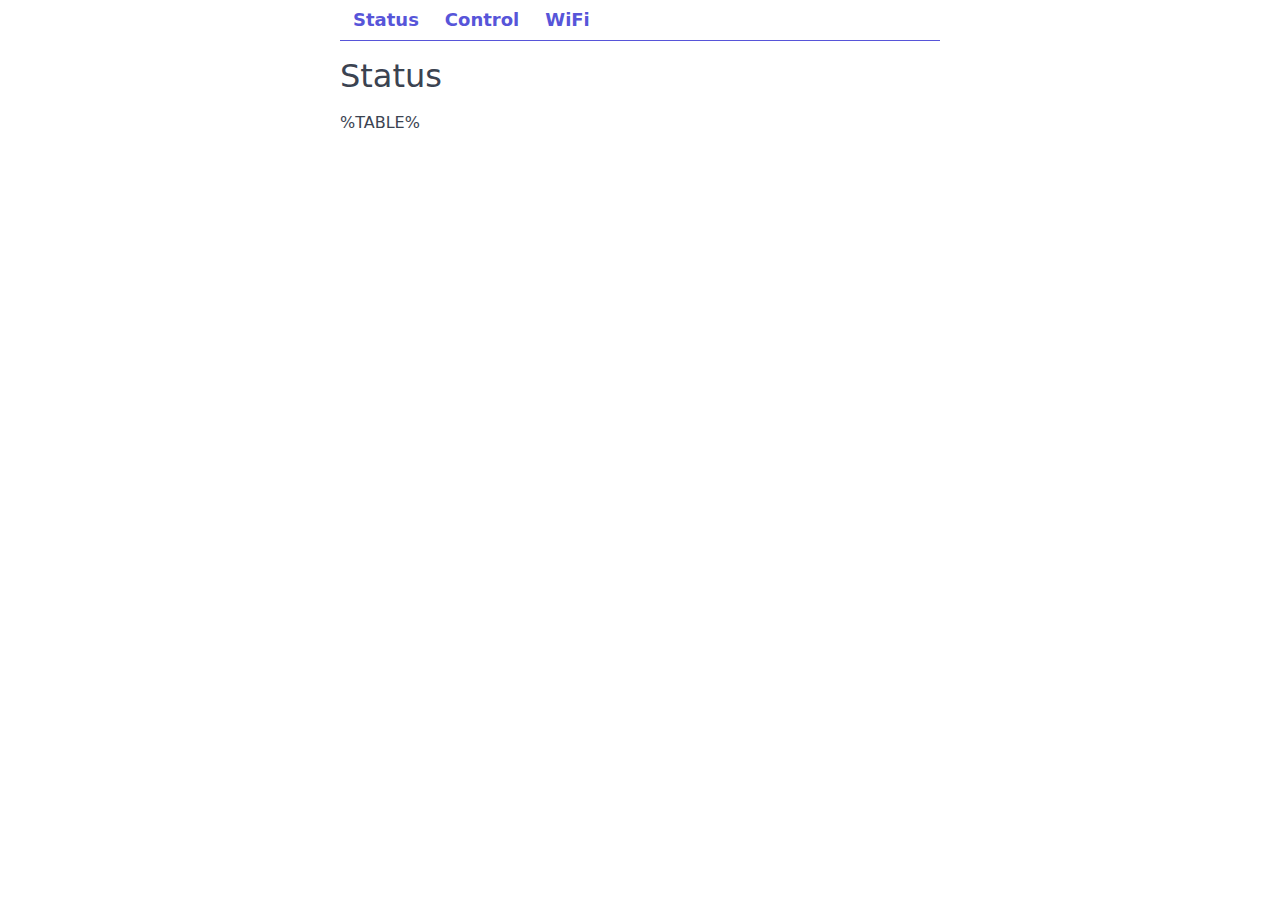
==== commit 1e3083f2: "Stable V1.1" ====
--- a/MyProjectThing/data/index.html
+++ b/MyProjectThing/data/index.html
@@ -1,71 +1,33 @@
 <!DOCTYPE html>
 <html>
 
-<head>
-  <meta charset="utf-8">
+  <head>
+    <meta charset="utf-8">
+    <meta name="viewport" content="width=device-width, initial-scale=1.0">
 
-  <meta name="viewport" content="width=device-width, initial-scale=1.0">
+    <title>Gakki-bot</title>
 
-  <title>Gakki-bot</title>
+    <link rel="stylesheet" href="spectre.css">
+    <link rel="stylesheet" href="style.css">
 
-  <link rel="stylesheet" href="spectre.css">
-  <link rel="stylesheet" href="style.css">
+    <script src="jquery.js"></script>
+    <script src="script.js"></script>
+  </head>
 
-  <script src="jquery.js"></script>
-  <script src="script.js"></script>
-</head>
+  <body>
+    <div class="container grid-sm">
+      <header class="navbar">
+        <div class="navbar-section">
+          <a href="/" class="btn btn-link btn-lg">Status</a>
+          <a href="/control" class="btn btn-link btn-lg">Control</a>
+          <a href="/wifi" class="btn btn-link btn-lg">WiFi</a>
+        </div>
+      </header>
+      <h2>Status</h2>
 
-<body>
-  <div class="container grid-sm">
-    <header class="navbar">
-      <div class="navbar-section">
-        <a href="" class="btn btn-link btn-lg">Status</a>
-        <a href="" class="btn btn-link btn-lg">Control</a>
-        <a href="" class="btn btn-link btn-lg">WiFi</a>
-      </div>
-    </header>
+      %TABLE%
 
-    <h2 class="text-center">Control Panel</h2>
-
-    <div class="columns">
-      <div class="column col-6 col-sm-10 is-centered">
-        <div class="form-group">
-          <h3 class="text-primary text-center">Speed</h3>
-          <input id="speed" class="slider tooltip" type="range" min="40" max="100" value="40" oninput="this.setAttribute('value', this.value);">
-        </div>
-      </div>
-
-      <div class="column col-6 col-sm-12 is-centered">
-        <h3 class="text-primary text-center">Directional pad</h3>
-
-        <table class="is-centered">
-          <tr>
-            <td></td>
-            <td>
-              <button id="forward" class="btn btn-action btn-xl"><i class="icon icon-upward"></i></button>
-            </td>
-            <td></td>
-          </tr>
-          <tr>
-            <td>
-              <button id="left" class="btn btn-action btn-xl"><i class="icon icon-back"></i></button>
-            </td>
-            <td></td>
-            <td>
-              <button id="right" class="btn btn-action btn-xl"><i class="icon icon-forward"></i></button>
-            </td>
-          </tr>
-          <tr>
-            <td></td>
-            <td>
-              <button id="backward" class="btn btn-action btn-xl"><i class="icon icon-downward"></i></button>
-            </td>
-            <td></td>
-          </tr>
-        </table>
-      </div>
     </div>
-  </div>
-</body>
+  </body>
 
 </html>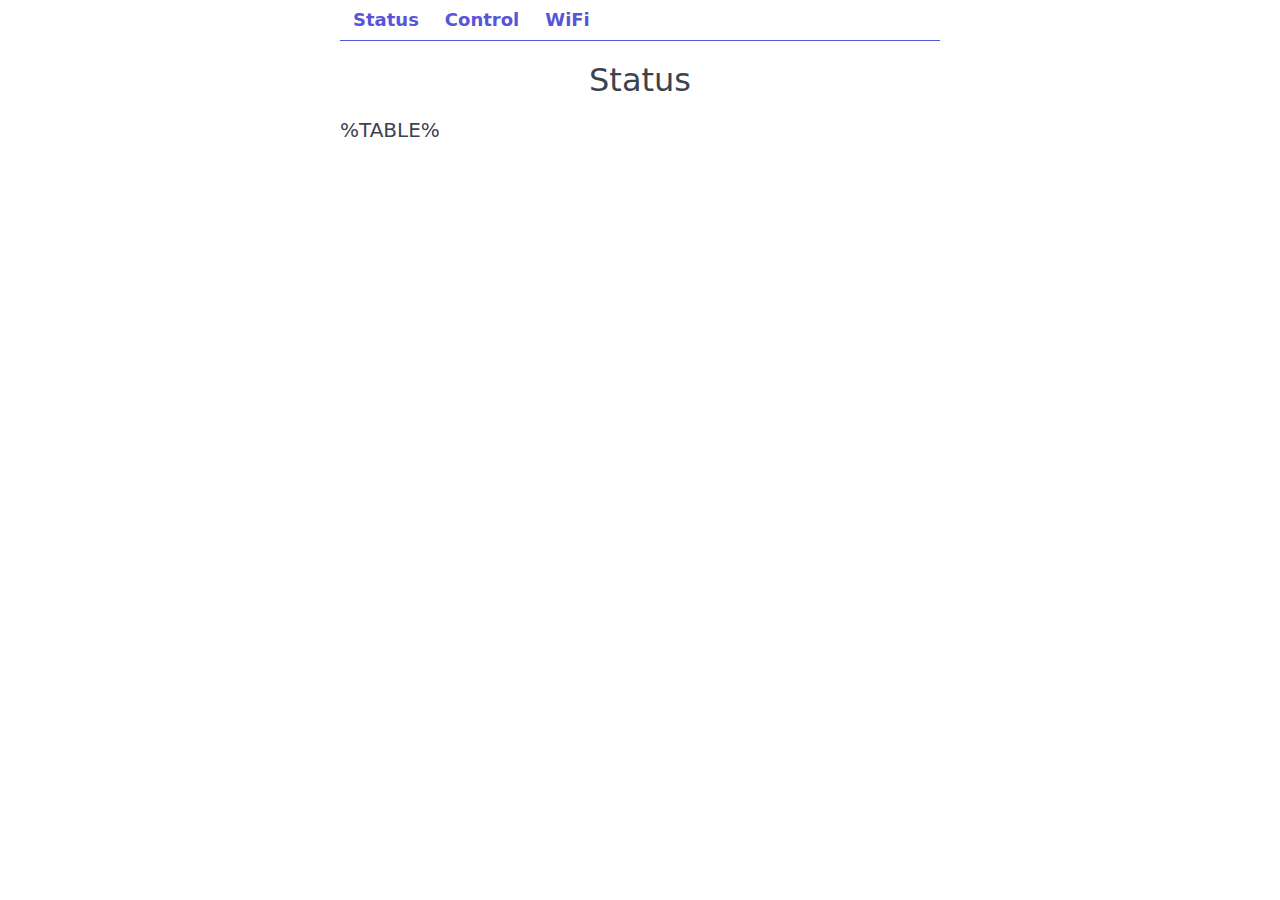
==== commit 2870fab7: "Better CSS, JS (Stable V1.3)" ====
--- a/MyProjectThing/data/index.html
+++ b/MyProjectThing/data/index.html
@@ -3,7 +3,7 @@
 
   <head>
     <meta charset="utf-8">
-    <meta name="viewport" content="width=device-width, initial-scale=1.0">
+    <meta name="viewport" content="width=device-width, initial-scale=1.0, user-scalable=no">
 
     <title>Gakki-bot</title>
 
@@ -23,7 +23,8 @@
           <a href="/wifi" class="btn btn-link btn-lg">WiFi</a>
         </div>
       </header>
-      <h2>Status</h2>
+
+      <h2 class="text-center">Status</h2>
 
       %TABLE%
 
--- a/MyProjectThing/data/style.css
+++ b/MyProjectThing/data/style.css
@@ -1,3 +1,7 @@
+body {
+  font-size: 1em;
+}
+
 .is-centered {
   margin: 0 auto;
 }
@@ -21,6 +25,15 @@
   color: white;
 }
 
+.form-radio {
+  margin: 0;
+  padding-right: 0;
+}
+
+.form-radio .form-icon {
+  left: 0.3rem;
+}
+
 @media screen and (min-width: 600px) {
   .columns {
     flex-direction: row-reverse;
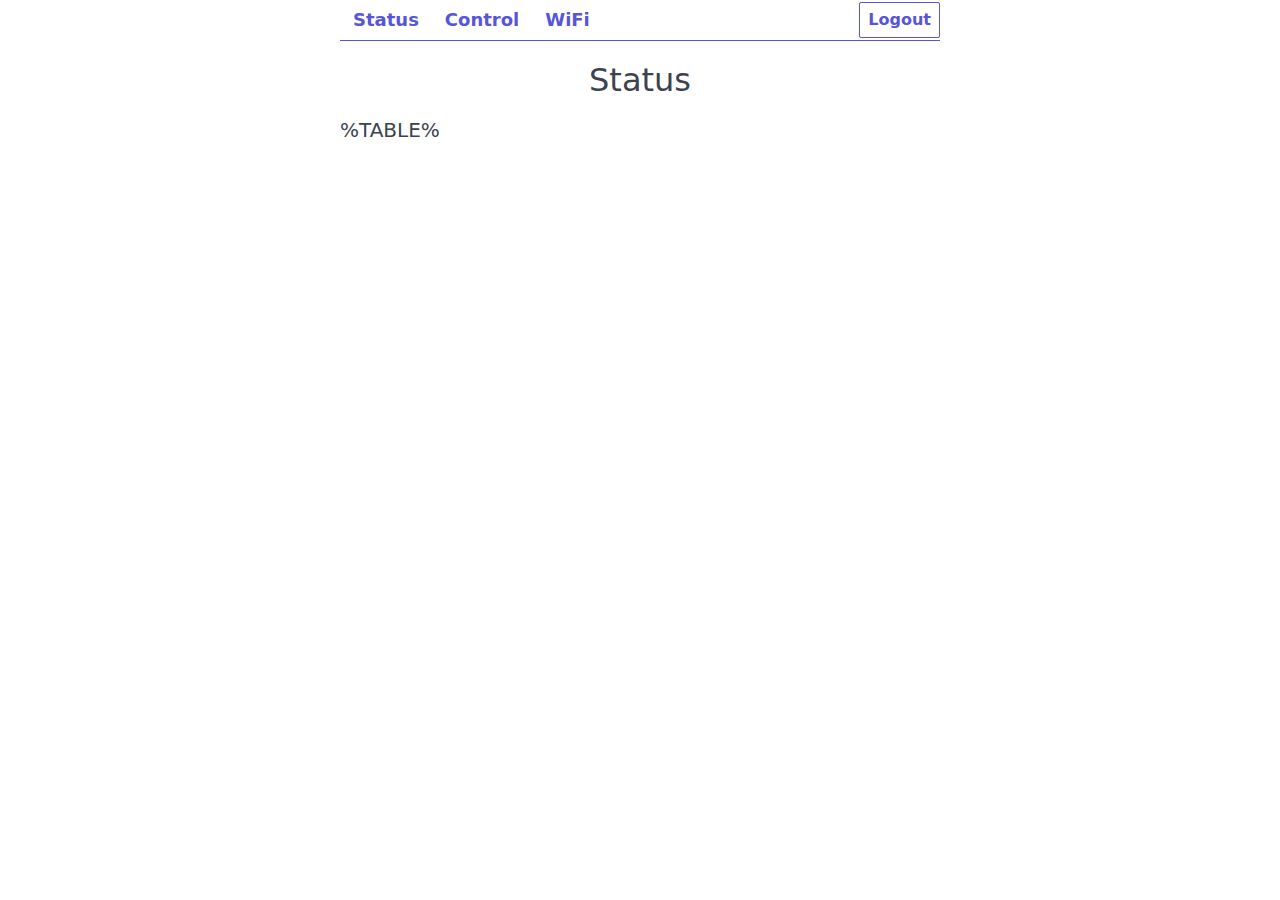
==== commit 123db83b: "TODO: Recall" ====
--- a/MyProjectThing/data/index.html
+++ b/MyProjectThing/data/index.html
@@ -1,34 +1,37 @@
 <!DOCTYPE html>
 <html>
 
-  <head>
-    <meta charset="utf-8">
-    <meta name="viewport" content="width=device-width, initial-scale=1.0, user-scalable=no">
+<head>
+  <meta charset="utf-8">
+  <meta name="viewport" content="width=device-width, initial-scale=1.0, user-scalable=no">
 
-    <title>Gakki-bot</title>
+  <title>Gakki-bot</title>
 
-    <link rel="stylesheet" href="spectre.css">
-    <link rel="stylesheet" href="style.css">
+  <link rel="stylesheet" href="spectre.css">
+  <link rel="stylesheet" href="style.css">
 
-    <script src="jquery.js"></script>
-    <script src="script.js"></script>
-  </head>
+  <script src="jquery.js"></script>
+  <script src="script.js"></script>
+</head>
 
-  <body>
-    <div class="container grid-sm">
-      <header class="navbar">
-        <div class="navbar-section">
-          <a href="/" class="btn btn-link btn-lg">Status</a>
-          <a href="/control" class="btn btn-link btn-lg">Control</a>
-          <a href="/wifi" class="btn btn-link btn-lg">WiFi</a>
-        </div>
-      </header>
+<body>
+  <div class="container grid-sm">
+    <header class="navbar">
+      <section class="navbar-section">
+        <a href="/" class="btn btn-link btn-lg">Status</a>
+        <a href="/control" class="btn btn-link btn-lg">Control</a>
+        <a href="/wifi" class="btn btn-link btn-lg">WiFi</a>
+      </section>
+      <section class="navbar-section">
+        <a href="/logout" class="btn">Logout</a>
+      </section>
+    </header>
 
-      <h2 class="text-center">Status</h2>
+    <h2 class="text-center">Status</h2>
 
-      %TABLE%
+    %TABLE%
 
-    </div>
-  </body>
+  </div>
+</body>
 
 </html>--- a/MyProjectThing/data/style.css
+++ b/MyProjectThing/data/style.css
@@ -34,6 +34,19 @@
   left: 0.3rem;
 }
 
+#mode {
+  height: 50%;
+}
+
+#mode .form-group {
+  text-align: center;
+}
+
+#mode .form-radio {
+  display: inline;
+  padding: 0 .4rem .1rem 1.4rem;
+}
+
 @media screen and (min-width: 600px) {
   .columns {
     flex-direction: row-reverse;
